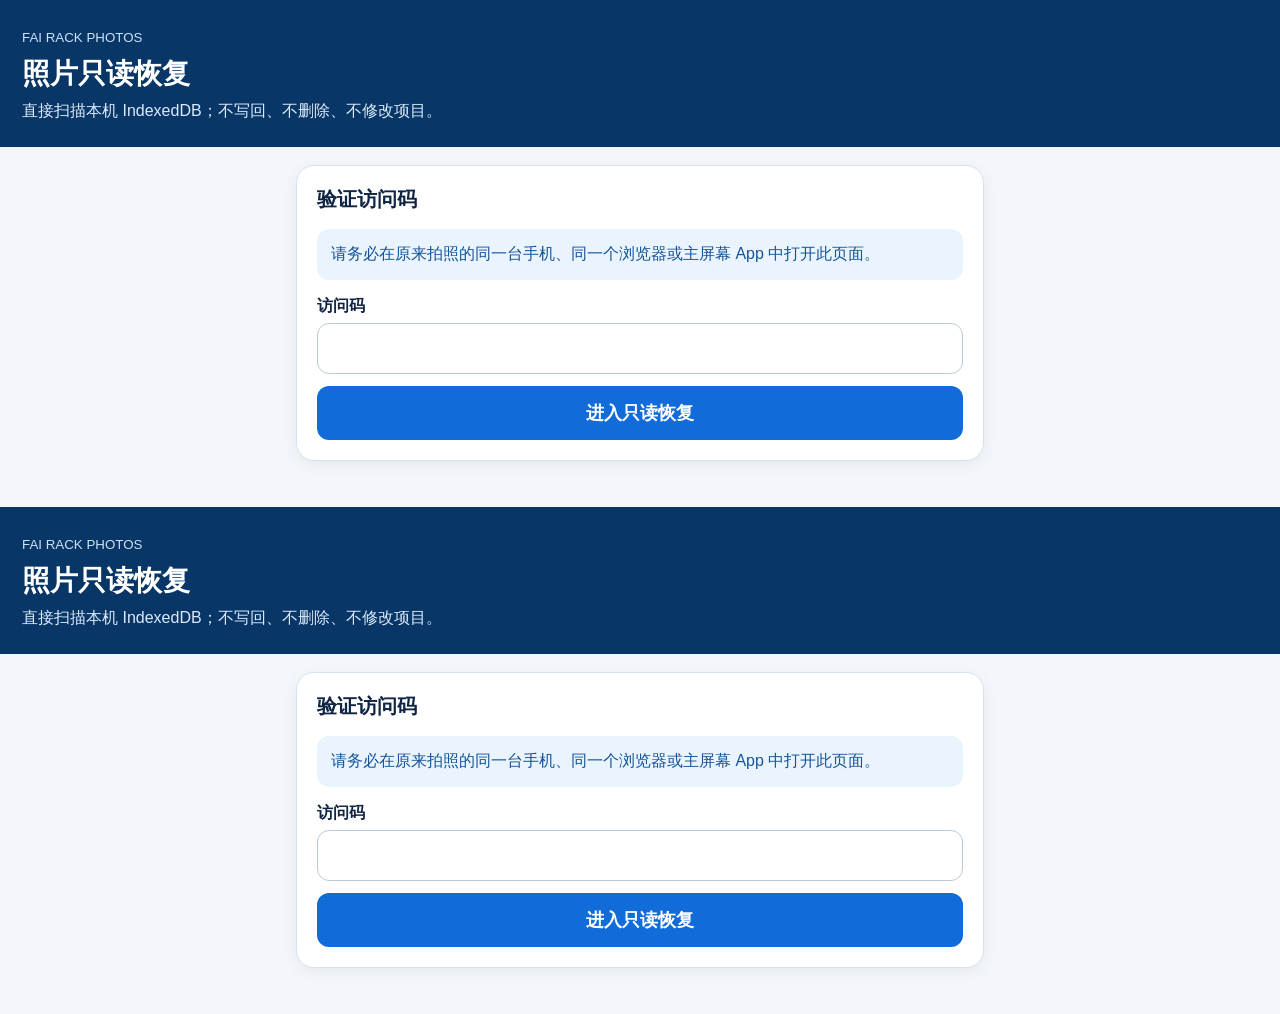
==== recovery.html @ 15cb23b1 "Version original reconstruction page" ====
<!doctype html>
<html lang="zh-CN">
  <head>
    <meta charset="UTF-8" />
    <meta name="viewport" content="width=device-width, initial-scale=1, viewport-fit=cover" />
    <meta name="theme-color" content="#062b58" />
    <meta name="apple-mobile-web-app-capable" content="yes" />
    <title>FAI 照片只读恢复</title>
    <style>
      :root { color-scheme: light; font-family: -apple-system, BlinkMacSystemFont, "Segoe UI", sans-serif; background: #f3f6fa; color: #102544; }
      * { box-sizing: border-box; }
      body { margin: 0; min-height: 100vh; background: #f3f6fa; }
      header { padding: max(28px, env(safe-area-inset-top)) 22px 24px; background: #083667; color: white; }
      header h1 { margin: 8px 0 6px; font-size: 28px; }
      header p { margin: 0; color: #dceafb; line-height: 1.5; }
      main { width: min(720px, 100%); margin: 0 auto; padding: 18px 16px calc(30px + env(safe-area-inset-bottom)); }
      section { margin-bottom: 16px; padding: 20px; border: 1px solid #d8e2ee; border-radius: 18px; background: white; box-shadow: 0 4px 16px rgba(17, 45, 82, .06); }
      h2 { margin: 0 0 12px; font-size: 20px; }
      p { line-height: 1.55; }
      .notice { padding: 13px 14px; border-radius: 12px; background: #eaf4ff; color: #15549a; }
      .safe { color: #147a48; font-weight: 700; }
      label { display: block; margin: 12px 0 6px; font-weight: 700; }
      input, select { width: 100%; padding: 14px; border: 1px solid #b9c8d9; border-radius: 12px; background: white; font-size: 18px; }
      button { width: 100%; margin-top: 12px; padding: 15px 16px; border: 0; border-radius: 12px; background: #116bd8; color: white; font-size: 18px; font-weight: 800; }
      button.secondary { background: #0f5da9; }
      button:disabled { opacity: .45; }
      .hidden { display: none; }
      .status { margin-top: 14px; padding: 13px; border-radius: 12px; background: #f1f5f9; white-space: pre-wrap; overflow-wrap: anywhere; }
      .error { background: #fff0f0; color: #a51d1d; }
      .stats { display: grid; grid-template-columns: repeat(2, minmax(0, 1fr)); gap: 10px; margin-top: 14px; }
      .stat { padding: 13px; border-radius: 12px; background: #f1f5f9; }
      .stat strong { display: block; font-size: 24px; }
      progress { width: 100%; height: 16px; margin-top: 12px; }
      small { color: #66768d; line-height: 1.45; }
    </style>
  </head>
  <body>
    <header>
      <small style="color:#cde1f7">FAI RACK PHOTOS</small>
      <h1>照片只读恢复</h1>
      <p>直接扫描本机 IndexedDB；不写回、不删除、不修改项目。</p>
    </header>
    <main>
      <section id="gate">
        <h2>验证访问码</h2>
        <p class="notice">请务必在原来拍照的同一台手机、同一个浏览器或主屏幕 App 中打开此页面。</p>
        <label for="code">访问码</label>
        <input id="code" type="password" inputmode="numeric" autocomplete="current-password" />
        <button id="unlock">进入只读恢复</button>
        <div id="gate-status" class="status hidden"></div>
      </section>

      <section id="recovery" class="hidden">
        <h2>恢复扫描</h2>
        <p class="safe">只读模式：页面不会建立任何写入事务。</p>
        <p>先读取本机项目列表，选择需要恢复的一个项目。每个 point 只恢复原应用中已经选中的那张照片；处理图尺寸吻合时直接采用，否则按保存的裁切参数从原图重建。</p>
        <button id="load-projects">读取本机项目列表</button>
        <label for="project">选择要恢复的项目</label>
        <select id="project" disabled><option value="">请先读取项目列表</option></select>
        <button id="scan" disabled>扫描所选项目</button>
        <progress id="progress" class="hidden" value="0" max="1"></progress>
        <div id="stats" class="stats hidden"></div>
        <button id="download" class="secondary hidden">下载 PowerPoint 恢复 ZIP</button>
        <button id="report" class="secondary hidden">下载诊断清单（JSON）</button>
        <div id="status" class="status">尚未扫描。</div>
        <p><small>ZIP 会生成 PowerPoint 导入器需要的项目清单和照片目录。文件按页面和 point 顺序排列；未选中的候选照片不会进入最终恢复包。</small></p>
      </section>
    </main>
    <script type="module" src="./recovery.js?v=20260828-5"></script>
  </body>
</html>
<!doctype html>
<html lang="zh-CN">
  <head>
    <meta charset="UTF-8" />
    <meta name="viewport" content="width=device-width, initial-scale=1, viewport-fit=cover" />
    <meta name="theme-color" content="#062b58" />
    <meta name="apple-mobile-web-app-capable" content="yes" />
    <title>FAI 照片只读恢复</title>
    <style>
      :root { color-scheme: light; font-family: -apple-system, BlinkMacSystemFont, "Segoe UI", sans-serif; background: #f3f6fa; color: #102544; }
      * { box-sizing: border-box; }
      body { margin: 0; min-height: 100vh; background: #f3f6fa; }
      header { padding: max(28px, env(safe-area-inset-top)) 22px 24px; background: #083667; color: white; }
      header h1 { margin: 8px 0 6px; font-size: 28px; }
      header p { margin: 0; color: #dceafb; line-height: 1.5; }
      main { width: min(720px, 100%); margin: 0 auto; padding: 18px 16px calc(30px + env(safe-area-inset-bottom)); }
      section { margin-bottom: 16px; padding: 20px; border: 1px solid #d8e2ee; border-radius: 18px; background: white; box-shadow: 0 4px 16px rgba(17, 45, 82, .06); }
      h2 { margin: 0 0 12px; font-size: 20px; }
      p { line-height: 1.55; }
      .notice { padding: 13px 14px; border-radius: 12px; background: #eaf4ff; color: #15549a; }
      .safe { color: #147a48; font-weight: 700; }
      label { display: block; margin: 12px 0 6px; font-weight: 700; }
      input, select { width: 100%; padding: 14px; border: 1px solid #b9c8d9; border-radius: 12px; background: white; font-size: 18px; }
      button { width: 100%; margin-top: 12px; padding: 15px 16px; border: 0; border-radius: 12px; background: #116bd8; color: white; font-size: 18px; font-weight: 800; }
      button.secondary { background: #0f5da9; }
      button:disabled { opacity: .45; }
      .hidden { display: none; }
      .status { margin-top: 14px; padding: 13px; border-radius: 12px; background: #f1f5f9; white-space: pre-wrap; overflow-wrap: anywhere; }
      .error { background: #fff0f0; color: #a51d1d; }
      .stats { display: grid; grid-template-columns: repeat(2, minmax(0, 1fr)); gap: 10px; margin-top: 14px; }
      .stat { padding: 13px; border-radius: 12px; background: #f1f5f9; }
      .stat strong { display: block; font-size: 24px; }
      progress { width: 100%; height: 16px; margin-top: 12px; }
      small { color: #66768d; line-height: 1.45; }
    </style>
  </head>
  <body>
    <header>
      <small style="color:#cde1f7">FAI RACK PHOTOS</small>
      <h1>照片只读恢复</h1>
      <p>直接扫描本机 IndexedDB；不写回、不删除、不修改项目。</p>
    </header>
    <main>
      <section id="gate">
        <h2>验证访问码</h2>
        <p class="notice">请务必在原来拍照的同一台手机、同一个浏览器或主屏幕 App 中打开此页面。</p>
        <label for="code">访问码</label>
        <input id="code" type="password" inputmode="numeric" autocomplete="current-password" />
        <button id="unlock">进入只读恢复</button>
        <div id="gate-status" class="status hidden"></div>
      </section>

      <section id="recovery" class="hidden">
        <h2>恢复扫描</h2>
        <p class="safe">只读模式：页面不会建立任何写入事务。</p>
        <p>先读取本机项目列表，选择需要恢复的一个项目。每个 point 只恢复原应用中已经选中的那张照片；快速恢复模式只尝试处理图和缩略图，跳过原图。</p>
        <button id="load-projects">读取本机项目列表</button>
        <label for="project">选择要恢复的项目</label>
        <select id="project" disabled><option value="">请先读取项目列表</option></select>
        <button id="scan" disabled>扫描所选项目</button>
        <progress id="progress" class="hidden" value="0" max="1"></progress>
        <div id="stats" class="stats hidden"></div>
        <button id="download" class="secondary hidden">下载 PowerPoint 恢复 ZIP</button>
        <button id="report" class="secondary hidden">下载诊断清单（JSON）</button>
        <div id="status" class="status">尚未扫描。</div>
        <p><small>ZIP 会生成 PowerPoint 导入器需要的项目清单和照片目录。文件按页面和 point 顺序排列；未选中的候选照片不会进入最终恢复包。</small></p>
      </section>
    </main>
    <script type="module" src="./recovery.js?v=20260828-4"></script>
  </body>
</html>
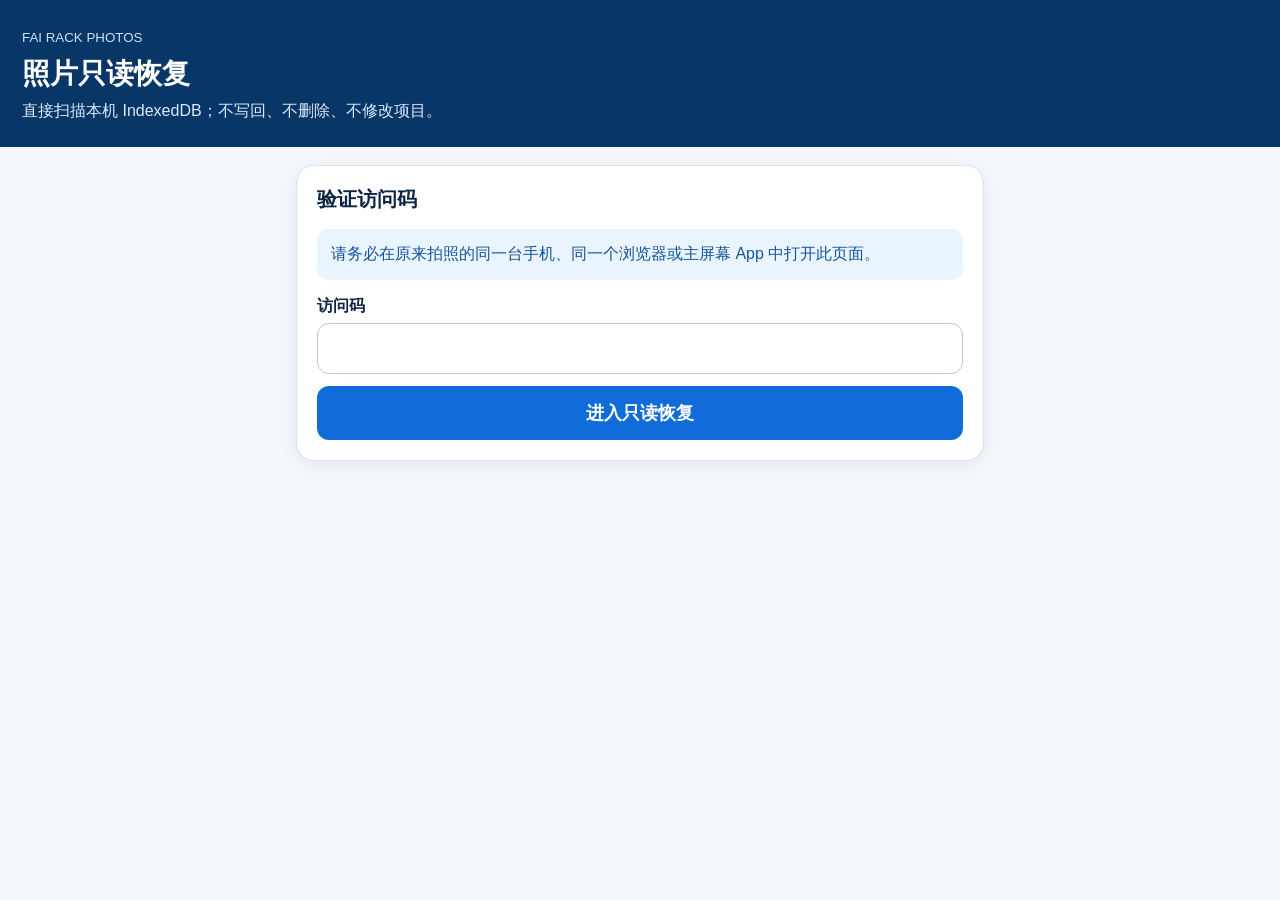
==== commit 1e7cfaf6: "Remove duplicated recovery page content" ====
--- a/recovery.html
+++ b/recovery.html
@@ -69,74 +69,3 @@
     <script type="module" src="./recovery.js?v=20260828-5"></script>
   </body>
 </html>
-<!doctype html>
-<html lang="zh-CN">
-  <head>
-    <meta charset="UTF-8" />
-    <meta name="viewport" content="width=device-width, initial-scale=1, viewport-fit=cover" />
-    <meta name="theme-color" content="#062b58" />
-    <meta name="apple-mobile-web-app-capable" content="yes" />
-    <title>FAI 照片只读恢复</title>
-    <style>
-      :root { color-scheme: light; font-family: -apple-system, BlinkMacSystemFont, "Segoe UI", sans-serif; background: #f3f6fa; color: #102544; }
-      * { box-sizing: border-box; }
-      body { margin: 0; min-height: 100vh; background: #f3f6fa; }
-      header { padding: max(28px, env(safe-area-inset-top)) 22px 24px; background: #083667; color: white; }
-      header h1 { margin: 8px 0 6px; font-size: 28px; }
-      header p { margin: 0; color: #dceafb; line-height: 1.5; }
-      main { width: min(720px, 100%); margin: 0 auto; padding: 18px 16px calc(30px + env(safe-area-inset-bottom)); }
-      section { margin-bottom: 16px; padding: 20px; border: 1px solid #d8e2ee; border-radius: 18px; background: white; box-shadow: 0 4px 16px rgba(17, 45, 82, .06); }
-      h2 { margin: 0 0 12px; font-size: 20px; }
-      p { line-height: 1.55; }
-      .notice { padding: 13px 14px; border-radius: 12px; background: #eaf4ff; color: #15549a; }
-      .safe { color: #147a48; font-weight: 700; }
-      label { display: block; margin: 12px 0 6px; font-weight: 700; }
-      input, select { width: 100%; padding: 14px; border: 1px solid #b9c8d9; border-radius: 12px; background: white; font-size: 18px; }
-      button { width: 100%; margin-top: 12px; padding: 15px 16px; border: 0; border-radius: 12px; background: #116bd8; color: white; font-size: 18px; font-weight: 800; }
-      button.secondary { background: #0f5da9; }
-      button:disabled { opacity: .45; }
-      .hidden { display: none; }
-      .status { margin-top: 14px; padding: 13px; border-radius: 12px; background: #f1f5f9; white-space: pre-wrap; overflow-wrap: anywhere; }
-      .error { background: #fff0f0; color: #a51d1d; }
-      .stats { display: grid; grid-template-columns: repeat(2, minmax(0, 1fr)); gap: 10px; margin-top: 14px; }
-      .stat { padding: 13px; border-radius: 12px; background: #f1f5f9; }
-      .stat strong { display: block; font-size: 24px; }
-      progress { width: 100%; height: 16px; margin-top: 12px; }
-      small { color: #66768d; line-height: 1.45; }
-    </style>
-  </head>
-  <body>
-    <header>
-      <small style="color:#cde1f7">FAI RACK PHOTOS</small>
-      <h1>照片只读恢复</h1>
-      <p>直接扫描本机 IndexedDB；不写回、不删除、不修改项目。</p>
-    </header>
-    <main>
-      <section id="gate">
-        <h2>验证访问码</h2>
-        <p class="notice">请务必在原来拍照的同一台手机、同一个浏览器或主屏幕 App 中打开此页面。</p>
-        <label for="code">访问码</label>
-        <input id="code" type="password" inputmode="numeric" autocomplete="current-password" />
-        <button id="unlock">进入只读恢复</button>
-        <div id="gate-status" class="status hidden"></div>
-      </section>
-
-      <section id="recovery" class="hidden">
-        <h2>恢复扫描</h2>
-        <p class="safe">只读模式：页面不会建立任何写入事务。</p>
-        <p>先读取本机项目列表，选择需要恢复的一个项目。每个 point 只恢复原应用中已经选中的那张照片；快速恢复模式只尝试处理图和缩略图，跳过原图。</p>
-        <button id="load-projects">读取本机项目列表</button>
-        <label for="project">选择要恢复的项目</label>
-        <select id="project" disabled><option value="">请先读取项目列表</option></select>
-        <button id="scan" disabled>扫描所选项目</button>
-        <progress id="progress" class="hidden" value="0" max="1"></progress>
-        <div id="stats" class="stats hidden"></div>
-        <button id="download" class="secondary hidden">下载 PowerPoint 恢复 ZIP</button>
-        <button id="report" class="secondary hidden">下载诊断清单（JSON）</button>
-        <div id="status" class="status">尚未扫描。</div>
-        <p><small>ZIP 会生成 PowerPoint 导入器需要的项目清单和照片目录。文件按页面和 point 顺序排列；未选中的候选照片不会进入最终恢复包。</small></p>
-      </section>
-    </main>
-    <script type="module" src="./recovery.js?v=20260828-4"></script>
-  </body>
-</html>
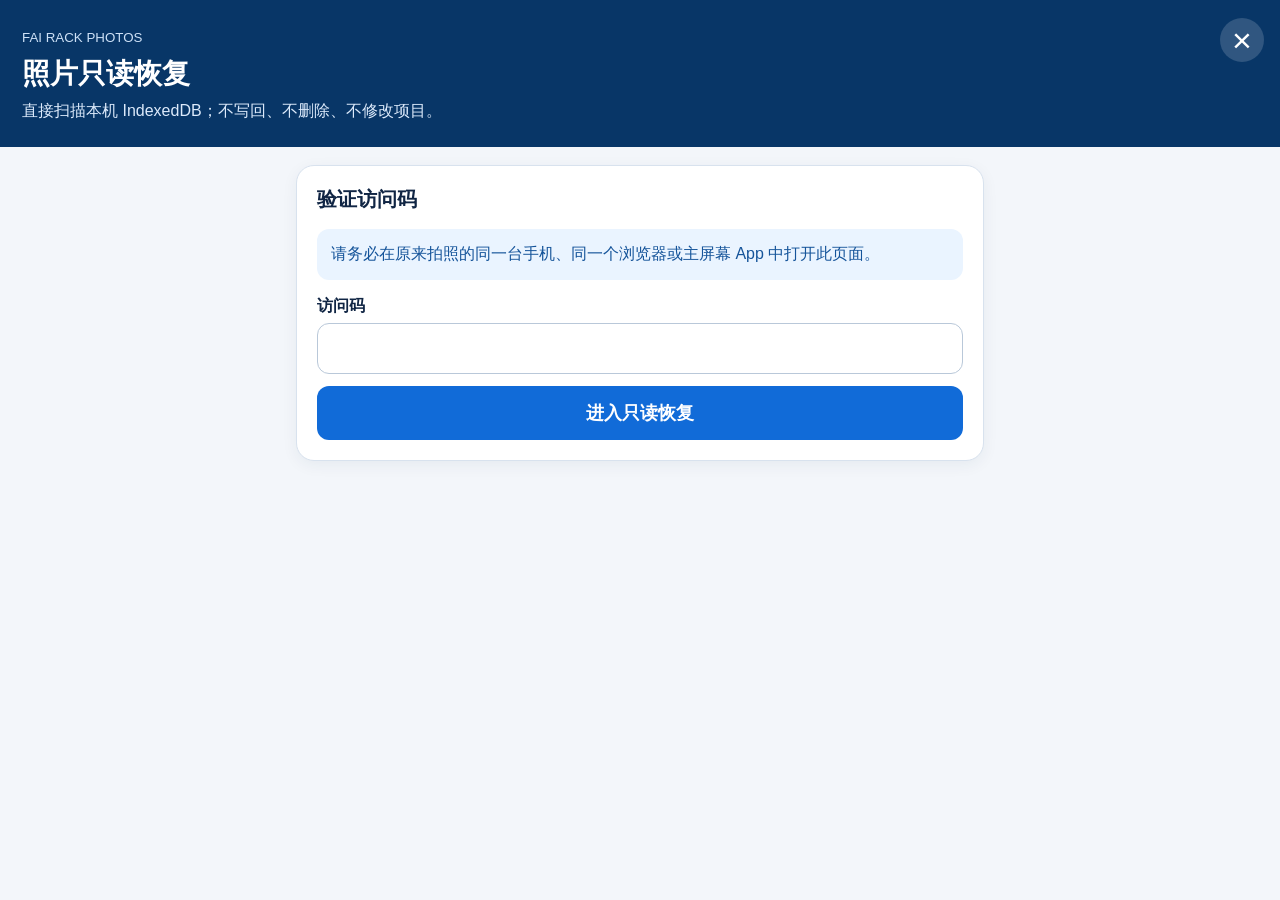
==== commit 5a9a831d: "fix: add close control to recovery page" ====
--- a/recovery.html
+++ b/recovery.html
@@ -10,7 +10,9 @@
       :root { color-scheme: light; font-family: -apple-system, BlinkMacSystemFont, "Segoe UI", sans-serif; background: #f3f6fa; color: #102544; }
       * { box-sizing: border-box; }
       body { margin: 0; min-height: 100vh; background: #f3f6fa; }
-      header { padding: max(28px, env(safe-area-inset-top)) 22px 24px; background: #083667; color: white; }
+      header { position: relative; padding: max(28px, env(safe-area-inset-top)) 72px 24px 22px; background: #083667; color: white; }
+      .recovery-close { position: absolute; top: max(18px, env(safe-area-inset-top)); right: 16px; display: grid; width: 44px; height: 44px; place-items: center; border-radius: 50%; background: rgba(255,255,255,.16); color: white; text-decoration: none; font-size: 34px; font-weight: 400; line-height: 1; }
+      .recovery-close:focus-visible { outline: 3px solid white; outline-offset: 3px; }
       header h1 { margin: 8px 0 6px; font-size: 28px; }
       header p { margin: 0; color: #dceafb; line-height: 1.5; }
       main { width: min(720px, 100%); margin: 0 auto; padding: 18px 16px calc(30px + env(safe-area-inset-bottom)); }
@@ -36,6 +38,7 @@
   </head>
   <body>
     <header>
+      <a class="recovery-close" href="./" aria-label="关闭照片恢复并返回主应用">×</a>
       <small style="color:#cde1f7">FAI RACK PHOTOS</small>
       <h1>照片只读恢复</h1>
       <p>直接扫描本机 IndexedDB；不写回、不删除、不修改项目。</p>
@@ -53,19 +56,22 @@
       <section id="recovery" class="hidden">
         <h2>恢复扫描</h2>
         <p class="safe">只读模式：页面不会建立任何写入事务。</p>
-        <p>先读取本机项目列表，选择需要恢复的一个项目。每个 point 只恢复原应用中已经选中的那张照片；处理图尺寸吻合时直接采用，否则按保存的裁切参数从原图重建。</p>
+        <p>先读取本机项目列表并选择项目。普通扫描只检查已选照片；“深度扫描全部候选”会检查同一项目中所有重拍候选，用原图与处理图的实际字节双重匹配回原来选中的 point。</p>
         <button id="load-projects">读取本机项目列表</button>
+        <button id="load-workspace" class="secondary">直接读取大型 workspace 原始记录</button>
         <label for="project">选择要恢复的项目</label>
         <select id="project" disabled><option value="">请先读取项目列表</option></select>
         <button id="scan" disabled>扫描所选项目</button>
+        <button id="deep-scan" class="secondary" disabled>深度扫描全部候选照片</button>
         <progress id="progress" class="hidden" value="0" max="1"></progress>
         <div id="stats" class="stats hidden"></div>
         <button id="download" class="secondary hidden">下载 PowerPoint 恢复 ZIP</button>
+        <button id="download-originals" class="secondary hidden">下载全部可读原图＋裁剪数据 ZIP</button>
         <button id="report" class="secondary hidden">下载诊断清单（JSON）</button>
         <div id="status" class="status">尚未扫描。</div>
-        <p><small>ZIP 会生成 PowerPoint 导入器需要的项目清单和照片目录。文件按页面和 point 顺序排列；未选中的候选照片不会进入最终恢复包。</small></p>
+        <p><small>最终 ZIP 仍只包含每个 point 当时选中的一张。深度扫描会查看未选中的候选对象来寻找丢失字节，但不会把未选照片混进最终报告；匹配成功的现有处理图会原样导出，不重新压缩。</small></p>
       </section>
     </main>
-    <script type="module" src="./recovery.js?v=20260828-5"></script>
+    <script type="module" src="./recovery.js?v=20260828-10"></script>
   </body>
 </html>
